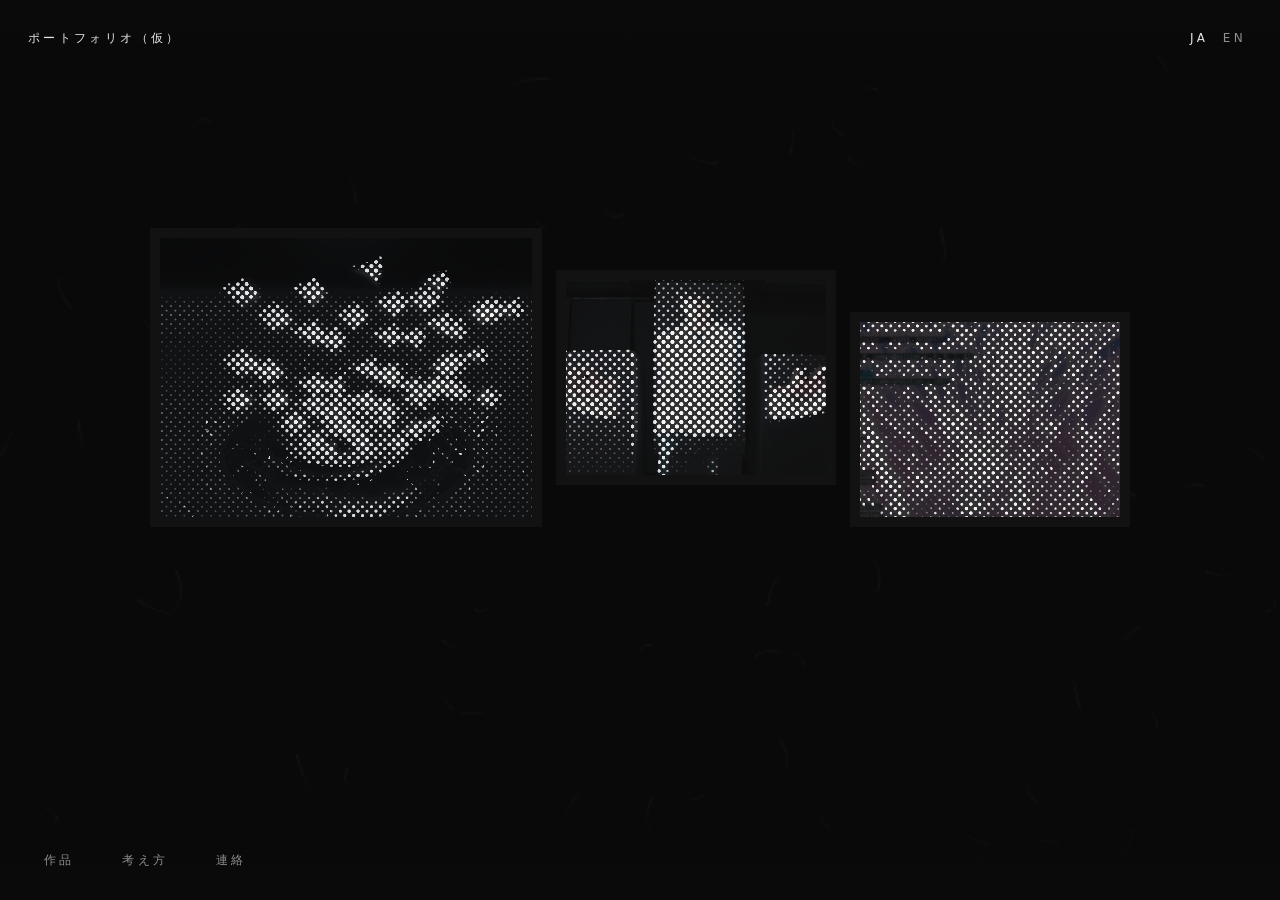
==== index.html @ f3dd8164 "Publish portfolio Co-Authored-By: Claude Opus 5.5 <noreply@anthropic.com>" ====
<!doctype html>
<html lang="ja" data-lang="ja">
<head>
<meta charset="utf-8">
<meta name="viewport" content="width=device-width, initial-scale=1">
<title>ポートフォリオ（仮）</title>
<meta name="title-ja" content="ポートフォリオ（仮）">
<meta name="title-en" content="Portfolio (tentative)">
<meta name="robots" content="noindex">
<meta name="color-scheme" content="dark">
<link rel="icon" href="data:image/svg+xml,%3Csvg xmlns='http://www.w3.org/2000/svg' viewBox='0 0 32 32'%3E%3Crect width='32' height='32' fill='%23111'/%3E%3Ccircle cx='16' cy='16' r='4' fill='%23eee'/%3E%3C/svg%3E">
<link rel="stylesheet" href="assets/site.css">
<script>document.documentElement.classList.add("js")</script>
</head>
<body class="enter">
<canvas id="field" aria-hidden="true"></canvas>
<header class="top">
  <a class="site" href="index.html"><span class="ja">ポートフォリオ（仮）</span><span class="en">Portfolio (tentative)</span></a>
  <div class="lang" role="group" aria-label="Language">
    <button type="button" data-lang="ja" aria-pressed="true">JA</button>
    <button type="button" data-lang="en" aria-pressed="false">EN</button>
  </div>
</header>
<div class="page">
<main class="entry" id="main">
  <div class="entry-inner">
    <div class="glimpses early">
      <a href="works/utakata.html"><img src="assets/img/tsukinokame-1.jpg" srcset="assets/img/tsukinokame-1-640.jpg 640w, assets/img/tsukinokame-1.jpg 1280w" sizes="(max-width: 700px) 89vw, 372px" width="1280" height="720" alt="水面の上に白い群れが立ち上がる映像の一コマ（うたかた）"></a>
      <a href="works/morphcubes.html"><img src="assets/img/morphcubes-embody.jpg" srcset="assets/img/morphcubes-embody-640.jpg 640w, assets/img/morphcubes-embody.jpg 1158w" sizes="(max-width: 700px) 48vw, 272px" width="1158" height="640" alt="背の高い白い箱に、離れた場所の人の姿が等身大で映っている（MorphCubes）"></a>
      <a href="works/tree-of-souls.html"><img src="assets/img/generative-1.jpg" srcset="assets/img/generative-1-640.jpg 640w, assets/img/generative-1.jpg 1500w" sizes="(max-width: 700px) 48vw, 272px" width="1500" height="500" alt="淡い桃色の線が束になって伸びる生成の画面と、それを描くコード"></a>
    </div>
    <div class="words late">
      <p class="line"><span class="ja">インタラクション、<br>ジェネラティブ、CG。</span><span class="en">Interactive, generative<br>and real-time graphics.</span></p>
      <p class="sub"><span class="ja">作品と、制作についてのメモをまとめています。</span><span class="en">Works, and notes on how I make them.</span></p>
    </div>
  </div>
</main>
</div>
<nav class="nav" aria-label="Site">
  <ol>
    <li><a href="works/index.html"><span class="ja">作品</span><span class="en">Works</span></a></li>
    <li><a href="thinking.html"><span class="ja">考え方</span><span class="en">Thinking</span></a></li>
    <li><a href="contact.html"><span class="ja">連絡</span><span class="en">Contact</span></a></li>
  </ol>
</nav>
<script src="assets/field.js" defer></script>
<script src="assets/site.js" defer></script>
</body>
</html>
---- assets/site.css ----
/* ポートフォリオ（仮） — 素の CSS。色は作品の写真にだけ置き、画面の部品は無彩色にする。 */
:root {
  --bg: #0a0a0a;
  --fg: #e6e6e6;       /* 本文・選んでいる項目 */
  --dim: #8f8f8f;      /* 選んでいない項目（#0a0a0a の上で 6:1 前後、AA） */
  --line: #2a2a2a;
  --frame: #121212;
  --hard: #f2f2f2;     /* 一点だけ差す硬さ（現在地の四角） */
  --sans: "Hiragino Sans", "Hiragino Kaku Gothic ProN", "Noto Sans JP", "Yu Gothic", system-ui, sans-serif;
  --serif: "Hiragino Mincho ProN", "Yu Mincho", "Noto Serif JP", serif;
  --fade: 420ms;
}
* { box-sizing: border-box; }
html { background: var(--bg); color: var(--fg); -webkit-text-size-adjust: 100%; }
body {
  margin: 0; min-height: 100vh; background: var(--bg);
  font-family: var(--sans); font-weight: 300;
  font-size: 13px; line-height: 2; letter-spacing: .12em;
  opacity: 1; transition: opacity var(--fade) ease;
}
/* 暗転の遷移：読み込み時は黒から、離れるときは黒へ */
html.js body.enter { opacity: 0; }
html.js body.leaving { opacity: 0; }

a { color: inherit; text-decoration: none; }
a:hover { color: var(--fg); }
:focus { outline: none; }
:focus-visible { outline: 1px solid var(--fg); outline-offset: 4px; }
img { display: block; max-width: 100%; height: auto; }
.visually-hidden { position: absolute; width: 1px; height: 1px; overflow: hidden; clip: rect(0 0 0 0); white-space: nowrap; }

/* 言語切り替え：ja/en を両方持ち、片方を隠す */
html[data-lang="ja"] .en, html[data-lang="en"] .ja { display: none !important; }

/* 背景：群れの履歴（assets/field.js）。見えないくらいに置く */
#field {
  position: fixed; inset: 0; width: 100vw; height: 100vh;
  z-index: 0; pointer-events: none; opacity: .6;
}
.page { position: relative; z-index: 1; }

/* 上の端：題と言語 */
.top {
  position: fixed; top: 0; left: 0; right: 0; z-index: 3;
  display: flex; justify-content: space-between; align-items: baseline;
  padding: 22px 28px; font-size: 12px; letter-spacing: .28em; color: var(--dim);
  background: linear-gradient(var(--bg) 40%, transparent);
}
.top a.site { color: var(--fg); }
.lang { display: flex; gap: .2em; }
.lang button {
  font: inherit; letter-spacing: inherit; color: var(--dim);
  background: none; border: 0; padding: 4px 6px; cursor: pointer; min-height: 32px;
}
.lang button[aria-pressed="true"] { color: var(--fg); }

/* 下の端：移動。選んでいない項目は灰色に沈み、現在地にだけ硬い四角を一点置く */
.nav {
  position: fixed; left: 0; right: 0; bottom: 0; z-index: 3;
  padding: 18px 28px 22px; font-size: 12px; letter-spacing: .3em;
  background: linear-gradient(transparent, var(--bg) 55%);
}
.nav ol { list-style: none; margin: 0; padding: 0; display: flex; gap: 2.6em; }
.nav a { color: var(--dim); display: inline-flex; align-items: center; gap: .9em; padding: 6px 0; transition: color .3s; }
.nav a::before { content: ""; width: 5px; height: 5px; background: transparent; }
.nav a[aria-current="page"] { color: var(--fg); }
.nav a[aria-current="page"]::before { background: var(--hard); }
.nav a:hover { color: var(--fg); }
.nav .order { font-size: 12px; color: var(--dim); margin-right: .4em; letter-spacing: .1em; }

main { padding: 120px 28px 140px; max-width: 1180px; margin: 0 auto; }

/* 見出し：大きくしない。縦に置き、細い線で区切る */
.head {
  display: flex; gap: 40px; align-items: flex-start; margin-bottom: 64px;
}
.head h1 {
  margin: 0; font-family: var(--serif); font-weight: 300; font-size: 22px;
  letter-spacing: .5em; writing-mode: vertical-rl; line-height: 1.4;
}
.head p { margin: 0; max-width: 34em; color: var(--dim); padding-top: 4px; }

/* 穴：しまが埋める欄 */
.ask {
  display: inline-block; border: 1px dashed #555; color: #b5b5b5;
  padding: 2px 10px; font-size: 12px; letter-spacing: .08em; line-height: 1.8;
}
.ask-box {
  display: flex; align-items: center; justify-content: center; text-align: center;
  border: 1px dashed #555; color: #b5b5b5; font-size: 12px; letter-spacing: .08em;
  aspect-ratio: 16 / 10; padding: 16px; background: var(--frame);
}

/* ─── 入口 ─── */
.entry { min-height: 100vh; display: grid; place-items: center; padding: 100px 28px 120px; }
.entry-inner { width: min(980px, 100%); }
.glimpses { display: grid; grid-template-columns: 1.4fr 1fr 1fr; gap: 14px; align-items: end; }
.glimpses a { display: block; background: var(--frame); padding: 10px; }
.glimpses img { width: 100%; aspect-ratio: 4 / 3; object-fit: cover; filter: brightness(.82); transition: filter .6s; }
.glimpses a:hover img, .glimpses a:focus-visible img { filter: brightness(1); }
.glimpses a:nth-child(2) { margin-bottom: 42px; }
.words { margin-top: 56px; display: grid; grid-template-columns: 1.4fr 2fr; gap: 14px; }
.words p { margin: 0; }
.words .line { font-family: var(--serif); font-size: 18px; letter-spacing: .32em; line-height: 1.9; }
.words .sub { color: var(--dim); max-width: 30em; }

/* 反応が先・言葉は後：入口では絵が先に出て、言葉は触れたあと（か数秒後）に出る */
html.js .late { opacity: 0; transform: translateY(6px); transition: opacity 1.4s ease, transform 1.4s ease; }
html.js .early { opacity: 0; transition: opacity 1.6s ease; }
html.js body.seen .early, html.js body.spoken .late { opacity: 1; transform: none; }

/* ─── 作品一覧：絵だけを並べ、名前は近づいたときに出る ─── */
.works { display: grid; grid-template-columns: repeat(12, 1fr); gap: 56px 20px; }
.work { grid-column: span 4; }
.work:nth-child(3n+1) { grid-column: 1 / span 5; }
.work:nth-child(3n+2) { grid-column: 7 / span 4; margin-top: 90px; }
.work:nth-child(3n) { grid-column: 3 / span 4; }
.work a { display: block; }
.work .frame { background: var(--frame); padding: 12px; }
.work img { width: 100%; aspect-ratio: 16 / 10; object-fit: cover; filter: brightness(.85); transition: filter .5s; }
.work a:hover img, .work a:focus-visible img { filter: brightness(1); }
.work .cap { display: flex; justify-content: space-between; gap: 1em; margin-top: 12px; font-size: 12px; letter-spacing: .2em; color: var(--dim); }
.work .cap .t { color: var(--fg); }
@media (hover: hover) {
  .work .cap { opacity: 0; transition: opacity .5s; }
  .work a:hover .cap, .work a:focus-visible .cap { opacity: 1; }
}

/* ─── 各作品：絵が先、言葉は下に ─── */
.piece-figs { display: grid; gap: 20px; margin-bottom: 80px; }
.piece-figs figure { margin: 0; background: var(--frame); padding: 14px; }
.piece-figs figure.main { width: min(900px, 100%); }
.piece-figs .pair { display: grid; grid-template-columns: 1fr 1fr; gap: 20px; align-items: start; width: min(900px, 100%); margin-left: auto; }
.piece-figs figcaption { font-size: 12px; color: var(--dim); margin-top: 10px; letter-spacing: .1em; }
.piece-text { display: grid; grid-template-columns: 200px minmax(0, 36em); gap: 40px; border-top: 1px solid var(--line); padding-top: 40px; }
.piece-text h1 { margin: 0; font-family: var(--serif); font-weight: 300; font-size: 22px; letter-spacing: .3em; line-height: 1.6; }
.piece-text dl { margin: 0 0 28px; display: grid; grid-template-columns: 6em 1fr; gap: 6px 12px; font-size: 12px; }
.piece-text dt { color: var(--dim); }
.piece-text dd { margin: 0; }
.piece-text p { margin: 0 0 1.2em; }
.pager { display: flex; justify-content: space-between; margin-top: 90px; font-size: 12px; letter-spacing: .25em; color: var(--dim); }
.pager a { padding: 8px 0; }
.pager a:hover { color: var(--fg); }

/* ─── 考え方：短い一行と、小さな添え書き ─── */
.walk { width: min(560px, 100%); background: var(--frame); padding: 12px; margin: 0 0 90px auto; }
.walk figcaption { font-size: 12px; margin-top: 10px; }
.notes { list-style: none; margin: 0; padding: 0; counter-reset: n; }
.notes li { display: grid; grid-template-columns: 3em minmax(0, 20em) minmax(0, 28em); gap: 24px; padding: 34px 0; border-top: 1px solid var(--line); counter-increment: n; }
.notes li::before { content: counter(n, decimal-leading-zero); font-size: 12px; color: var(--dim); padding-top: .5em; }
.notes .line { font-family: var(--serif); font-size: 19px; letter-spacing: .28em; line-height: 1.8; margin: 0; }
.notes .sub { margin: 0; color: #b0b0b0; }
.blank { margin-top: 100px; border-top: 1px solid var(--line); padding-top: 34px; }
.blank h2, .contact h2 { font-weight: 300; font-size: 12px; letter-spacing: .3em; color: var(--dim); margin: 0 0 14px; }

/* ─── 連絡 ─── */
.contact { display: grid; gap: 44px; max-width: 40em; }
.contact section { border-top: 1px solid var(--line); padding-top: 24px; }
.contact p { margin: 0 0 .8em; }

/* ─── スマホ幅 ─── */
@media (max-width: 720px) {
  .top { padding: 16px 16px; }
  .nav { padding: 14px 16px 18px; }
  .nav ol { gap: 1.6em; }
  main { padding: 92px 16px 120px; }
  .entry { padding: 88px 16px 110px; }
  .glimpses { grid-template-columns: 1fr 1fr; }
  .glimpses a:first-child { grid-column: 1 / -1; }
  .glimpses a:nth-child(2) { margin-bottom: 0; }
  .words { grid-template-columns: 1fr; margin-top: 36px; }
  .words .line { font-size: 16px; }
  .head { gap: 20px; margin-bottom: 40px; }
  .head h1 { font-size: 19px; }
  .works { grid-template-columns: 1fr; gap: 44px; }
  .work, .work:nth-child(n) { grid-column: 1 / -1; margin-top: 0; }
  .piece-figs .pair { grid-template-columns: 1fr; }
  .piece-text { grid-template-columns: 1fr; gap: 20px; }
  .notes li { grid-template-columns: 2.4em 1fr; gap: 8px 12px; }
  .notes .sub { grid-column: 2; }
  .notes .line { font-size: 17px; }
  .walk { margin-bottom: 56px; }
}

@media (prefers-reduced-motion: reduce) {
  *, *::before, *::after { transition: none !important; animation: none !important; }
  html.js body.enter, html.js body.leaving { opacity: 1; }
  html.js .late, html.js .early { opacity: 1; transform: none; }
}

/* 下書きの印と、惹かれてきたものの欄 */
i.draft { font-style: normal; font-size: 12px; color: var(--dim); letter-spacing: .08em; }
.refs { margin-top: 100px; border-top: 1px solid var(--line); padding-top: 34px; max-width: 40em; }
.refs h2 { font-weight: 300; font-size: 12px; letter-spacing: .3em; color: var(--dim); margin: 0 0 14px; }
.bio, .refs ul { list-style: none; margin: 0 0 1.2em; padding: 0; }
.bio li, .refs li { margin: 0 0 .8em; color: #b0b0b0; }

.lede { font-family: var(--serif); font-weight: 300; font-size: 20px; letter-spacing: .12em; line-height: 1.9; margin: 0 0 28px; }
.src a { color: inherit; text-decoration: underline; text-underline-offset: 3px; }
.src { font-size: 12px; color: var(--dim); }

/* 経歴・作品一覧の補足行 */
.blank h3 { font-weight: 300; font-size: 12px; letter-spacing: .2em; color: var(--dim); margin: 28px 0 10px; }
.bio-name { margin: 0 0 8px; font-family: var(--serif); letter-spacing: .3em; }
.bio .d { display: inline-block; min-width: 6.5em; color: var(--dim); font-size: 12px; }
.blank { max-width: 46em; }
.more { list-style: none; margin: 72px 0 0; padding: 0; max-width: 40em; }
.more li { margin: 0 0 .8em; color: #b0b0b0; }
.more .t { color: var(--fg); margin-right: 1.2em; letter-spacing: .12em; }

/* ─── 網点：一覧の絵は、ふだんは白黒の網点（粒）。「注意が向いた 1 枚」だけが像になる ───
   注意の先＝触れている／フォーカスしている絵。なければ、画面の中心にいちばん近い絵（site.js が .near を付ける）。
   明るさ→粒の大きさ。絵を暗い格子と掛け合わせ、コントラストで 2 値化する（画像は増やさない）。site.js が .ht を足す */
.ht-host { position: relative; }
.ht { position: absolute; inset: var(--ht-inset, 0); isolation: isolate; overflow: hidden; background: #0b0b0b; pointer-events: none; opacity: var(--ht-rest, .8); transition: opacity .9s ease; }
.ht-in { position: absolute; inset: 0; mix-blend-mode: screen; filter: contrast(var(--ht-c, 5)); }
.ht-in i { position: absolute; inset: 0; background: var(--ht-img) center / cover; filter: grayscale(1) brightness(var(--ht-b, 1.9)) contrast(var(--ht-pc, 1)) blur(.7px); transform: scale(1.04); }
.ht-in b { position: absolute; inset: 0; mix-blend-mode: multiply; transform: rotate(45deg) scale(1.8);
  background: radial-gradient(circle at 50% 50%, #fff 0, #fff 20%, #000 75%) 0 0 / var(--ht-p, 3.5px) var(--ht-p, 3.5px); }
.ht-host.near > .ht { opacity: 0; }
@media (prefers-reduced-motion: reduce) { .ht { display: none; } }
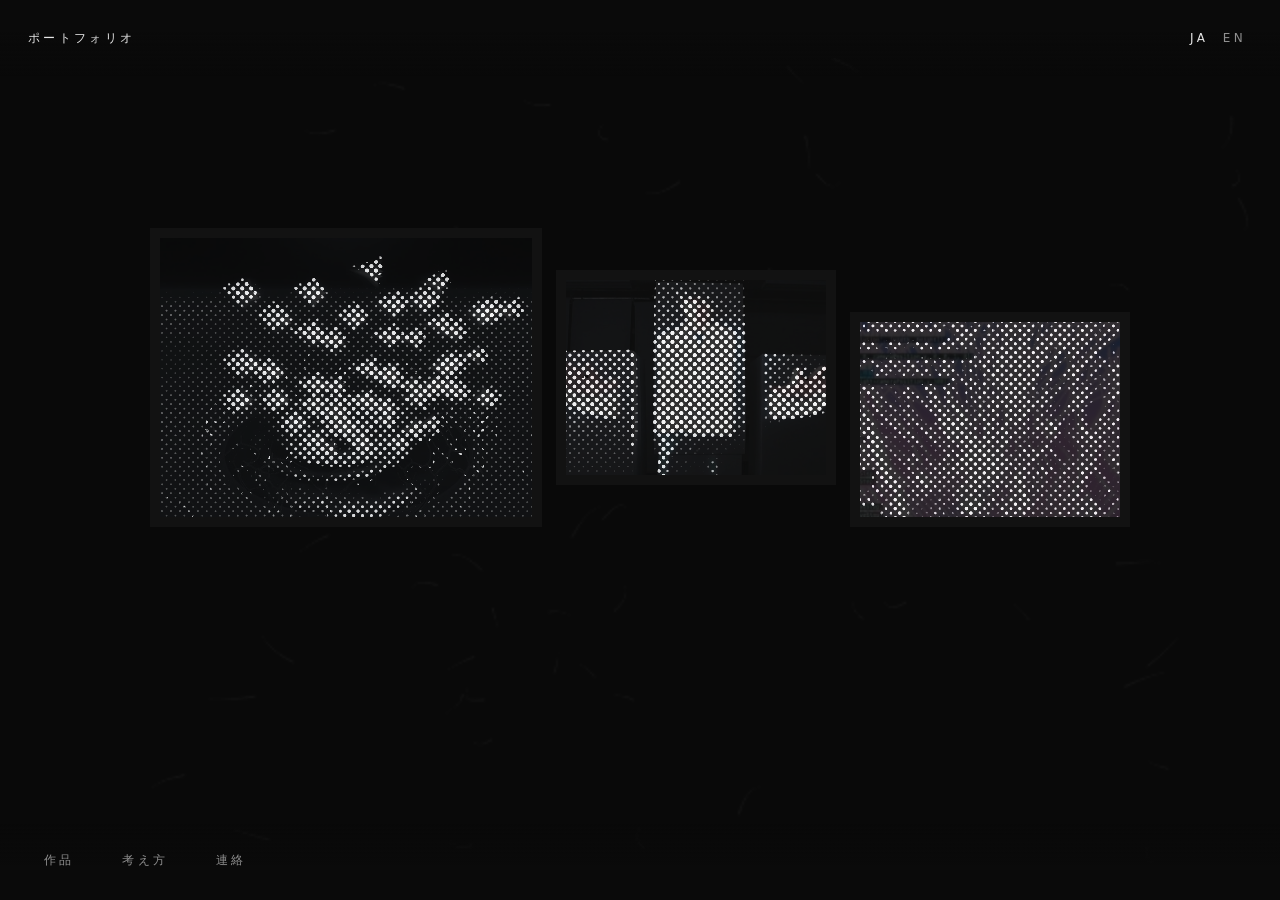
==== commit 2b29eba5: "Add Generative VJ and Nebula; drop (tentative) from title Co-Authored-By: Claude Opus 5.5 <noreply@a" ====
--- a/index.html
+++ b/index.html
@@ -3,9 +3,9 @@
 <head>
 <meta charset="utf-8">
 <meta name="viewport" content="width=device-width, initial-scale=1">
-<title>ポートフォリオ（仮）</title>
-<meta name="title-ja" content="ポートフォリオ（仮）">
-<meta name="title-en" content="Portfolio (tentative)">
+<title>ポートフォリオ</title>
+<meta name="title-ja" content="ポートフォリオ">
+<meta name="title-en" content="Portfolio">
 <meta name="robots" content="noindex">
 <meta name="color-scheme" content="dark">
 <link rel="icon" href="data:image/svg+xml,%3Csvg xmlns='http://www.w3.org/2000/svg' viewBox='0 0 32 32'%3E%3Crect width='32' height='32' fill='%23111'/%3E%3Ccircle cx='16' cy='16' r='4' fill='%23eee'/%3E%3C/svg%3E">
@@ -15,7 +15,7 @@
 <body class="enter">
 <canvas id="field" aria-hidden="true"></canvas>
 <header class="top">
-  <a class="site" href="index.html"><span class="ja">ポートフォリオ（仮）</span><span class="en">Portfolio (tentative)</span></a>
+  <a class="site" href="index.html"><span class="ja">ポートフォリオ</span><span class="en">Portfolio</span></a>
   <div class="lang" role="group" aria-label="Language">
     <button type="button" data-lang="ja" aria-pressed="true">JA</button>
     <button type="button" data-lang="en" aria-pressed="false">EN</button>
--- a/assets/site.css
+++ b/assets/site.css
@@ -26,7 +26,7 @@
 a:hover { color: var(--fg); }
 :focus { outline: none; }
 :focus-visible { outline: 1px solid var(--fg); outline-offset: 4px; }
-img { display: block; max-width: 100%; height: auto; }
+img, video { display: block; max-width: 100%; height: auto; }
 .visually-hidden { position: absolute; width: 1px; height: 1px; overflow: hidden; clip: rect(0 0 0 0); white-space: nowrap; }
 
 /* 言語切り替え：ja/en を両方持ち、片方を隠す */
